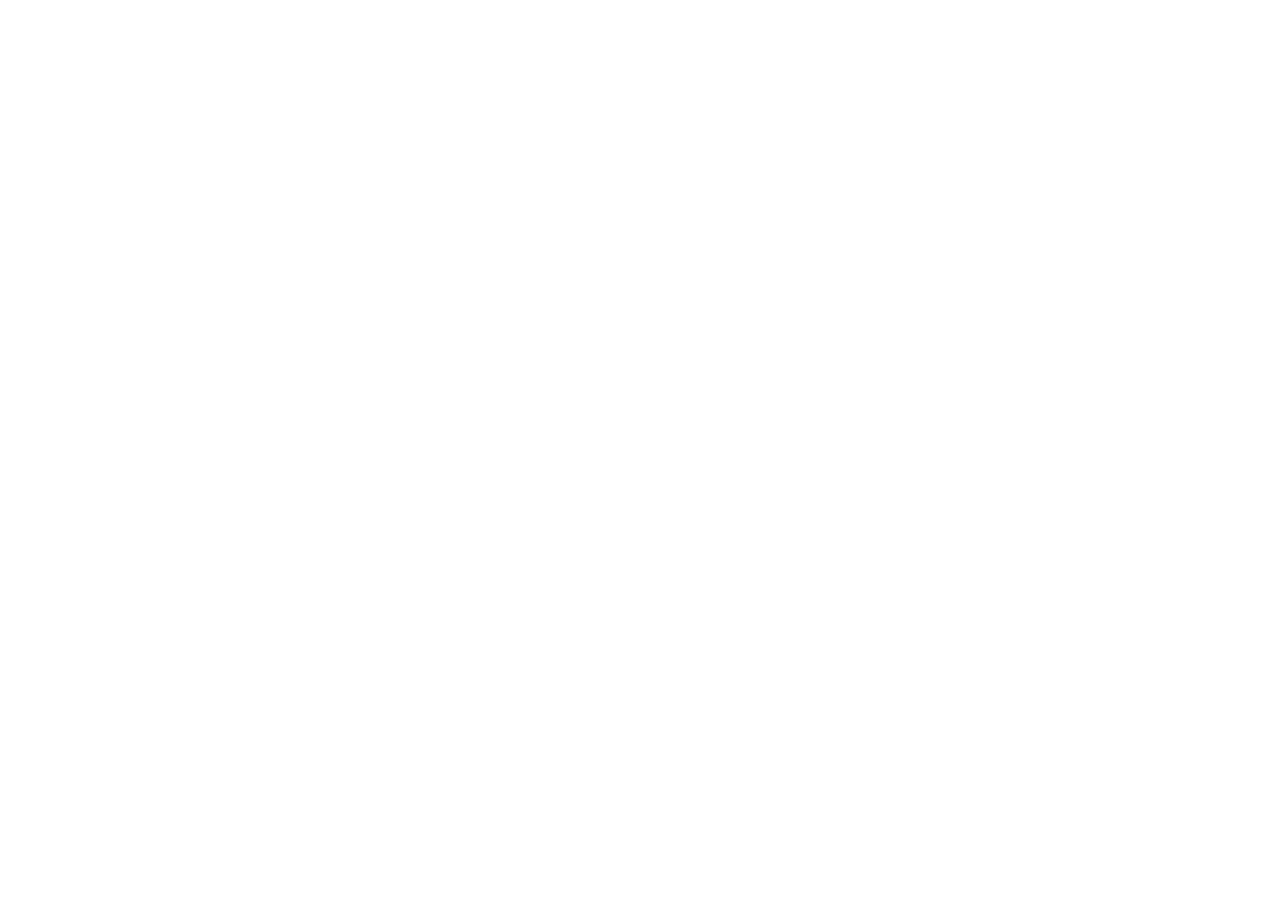
==== index.html @ 451d525f "do auth & show status" ====
<!DOCTYPE html>
<html lang="de-DE">
  <head>
    <title>Bullshit Bingo</title>
    <meta http-equiv="Content-Type" content="text/html; charset=UTF-8">
    <link rel="stylesheet" type="text/css" href="files/style.css">
    <script type="text/javascript" src="files/game.js"></script>
    <script type="text/javascript" src="words.js"></script>
    <script type="text/javascript" src="files/content.js"></script>
  </head>
  <body onload="loadWords();checkauth()">
    <table class="card" id="card0" cellspacing="0">
      <tbody>
        <tr>
          <td title="Klicken um Feld zu markieren." id="cell0"></td>
          <td title="Klicken um Feld zu markieren." id="cell1"></td>
          <td title="Klicken um Feld zu markieren." id="cell2"></td>
          <td title="Klicken um Feld zu markieren." id="cell3"></td>
          <td title="Klicken um Feld zu markieren." id="cell4"></td>
        </tr>
        <tr>
          <td title="Klicken um Feld zu markieren." id="cell5"></td>
          <td title="Klicken um Feld zu markieren." id="cell6"></td>
          <td title="Klicken um Feld zu markieren." id="cell7"></td>
          <td title="Klicken um Feld zu markieren." id="cell8"></td>
          <td title="Klicken um Feld zu markieren." id="cell9"></td>
        </tr>
        <tr>
          <td title="Klicken um Feld zu markieren." id="cell10"></td>
          <td title="Klicken um Feld zu markieren." id="cell11"></td>
          <td class="freecell"><span class="joker">JOKER</span></td>
          <td title="Klicken um Feld zu markieren." id="cell12"></td>
          <td title="Klicken um Feld zu markieren." id="cell13"></td>
        </tr>
        <tr>
          <td title="Klicken um Feld zu markieren." id="cell14"></td>
          <td title="Klicken um Feld zu markieren." id="cell15"></td>
          <td title="Klicken um Feld zu markieren." id="cell16"></td>
          <td title="Klicken um Feld zu markieren." id="cell17"></td>
          <td title="Klicken um Feld zu markieren." id="cell18"></td>
        </tr>
        <tr>
          <td title="Klicken um Feld zu markieren." id="cell19"></td>
          <td title="Klicken um Feld zu markieren." id="cell20"></td>
          <td title="Klicken um Feld zu markieren." id="cell21"></td>
          <td title="Klicken um Feld zu markieren." id="cell22"></td>
          <td title="Klicken um Feld zu markieren." id="cell23"></td>
        </tr>
    </tbody></table>
    <div class="statusinfo"></div>
</body></html>
---- files/style.css ----
body {
    font-family: Inter, Roobert, "Helvetica Neue", Helvetica, Arial, sans-serif;
    margin: 0;
    color: #fff;
    background-color: #000;
    font-size: 20px;
}

table.card tr,
table.win tr {
    height: 20%;
    display: flex;
    flex-direction: row;
    width: 100%;
}

table.card,
table.win {
    display: flex;
    height: 80vh;
    margin: 10vh auto;
    text-align: center;
    width: 80vw;
}

table.win {
    border: 2px solid #95FE30;
}

table.card td,
table.win td {
    align-items: center;
    display: flex;
    font-size: 1.75vw;
    font-weight: bold;
    hyphens: auto;
    justify-content: center;
    overflow: hidden;
    padding: 1rem;
    text-align: center;
    width: 20%;
    border: 1px solid #fff;
}

table.card td:hover,
table.win td:hover {
    background-color: #444;
}

table.card td.clicked,
table.win td.clicked {
    background-color: #333;
    color: #8D42FC;
}

table.card td.clicked:hover,
table.win td.clicked:hover {
    background-color: #666;
}

table.card td.win,
table.win td.win {
    background-color: #95FE30;
    color: #000;
}

table.card td.freecell,
table.win td.freecell {
    background-color: #CCC;
    color: #000;
    font-weight: bold;
}

.joker {
    font-size: 3vw;
    display: block;
}

.statusinfo {
    margin-top: calc(-10vh + 0.5rem);
    margin-right: 10vw;
    float: right;
    font-size: 1.125vw;
    display: none;
}

.statusinfo a {
    text-decoration: none;
    color: unset;
}
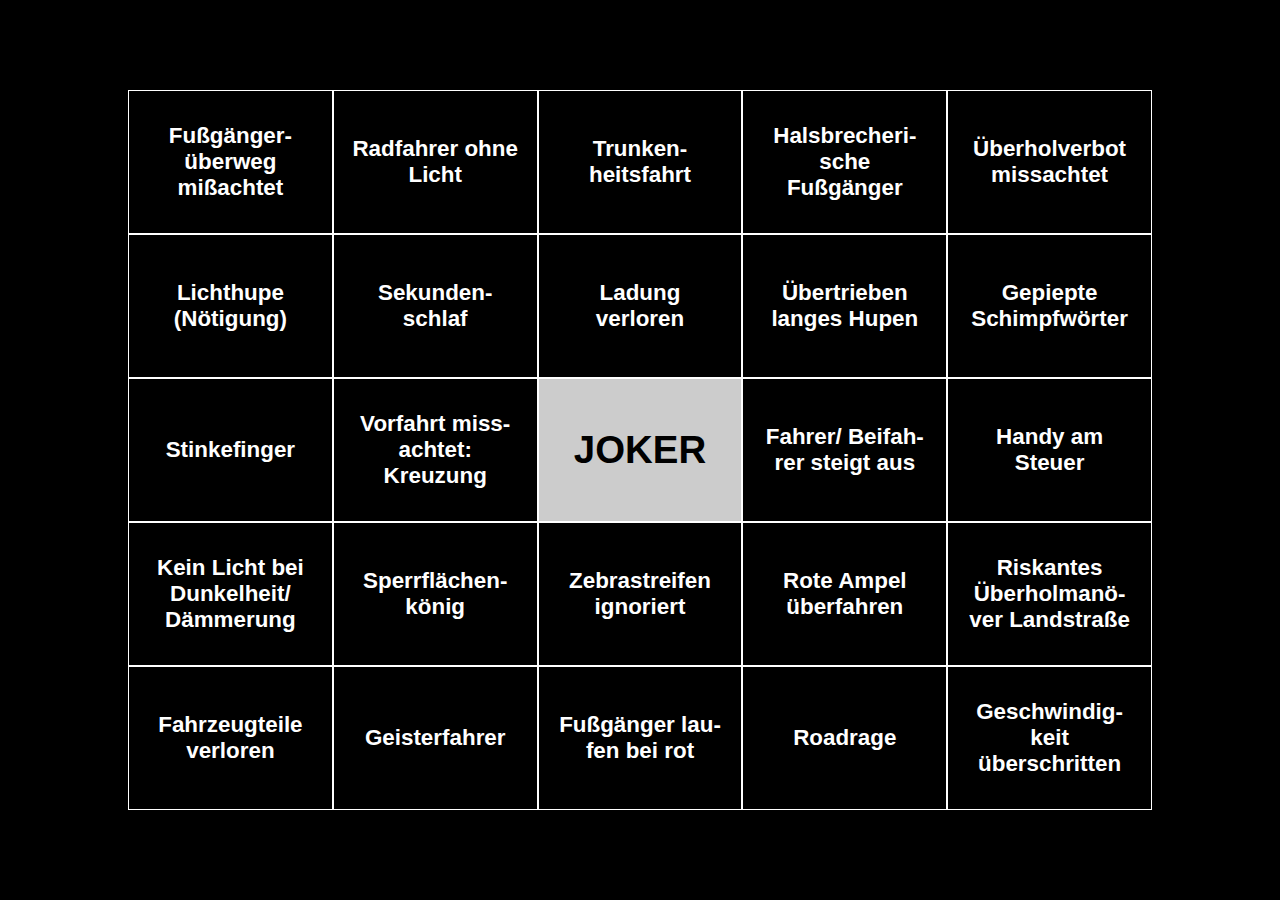
==== commit d8fc3684: "include image on joker-win" ====
--- a/index.html
+++ b/index.html
@@ -8,44 +8,48 @@
     <script type="text/javascript" src="words.js"></script>
     <script type="text/javascript" src="files/content.js"></script>
   </head>
-  <body onload="loadWords();checkauth()">
+  <body onload="loadWords()">
     <table class="card" id="card0" cellspacing="0">
       <tbody>
         <tr>
-          <td title="Klicken um Feld zu markieren." id="cell0"></td>
-          <td title="Klicken um Feld zu markieren." id="cell1"></td>
-          <td title="Klicken um Feld zu markieren." id="cell2"></td>
-          <td title="Klicken um Feld zu markieren." id="cell3"></td>
-          <td title="Klicken um Feld zu markieren." id="cell4"></td>
+          <td id="cell0"></td>
+          <td id="cell1"></td>
+          <td id="cell2"></td>
+          <td id="cell3"></td>
+          <td id="cell4"></td>
         </tr>
         <tr>
-          <td title="Klicken um Feld zu markieren." id="cell5"></td>
-          <td title="Klicken um Feld zu markieren." id="cell6"></td>
-          <td title="Klicken um Feld zu markieren." id="cell7"></td>
-          <td title="Klicken um Feld zu markieren." id="cell8"></td>
-          <td title="Klicken um Feld zu markieren." id="cell9"></td>
+          <td id="cell5"></td>
+          <td id="cell6"></td>
+          <td id="cell7"></td>
+          <td id="cell8"></td>
+          <td id="cell9"></td>
         </tr>
         <tr>
-          <td title="Klicken um Feld zu markieren." id="cell10"></td>
-          <td title="Klicken um Feld zu markieren." id="cell11"></td>
-          <td class="freecell"><span class="joker">JOKER</span></td>
-          <td title="Klicken um Feld zu markieren." id="cell12"></td>
-          <td title="Klicken um Feld zu markieren." id="cell13"></td>
+          <td id="cell10"></td>
+          <td id="cell11"></td>
+          <td class="freecell">
+            <span class="joker">JOKER</span>
+            <a class="joker" href="https://twitch.tv/michaelvonullrichstein/" target="_blank">
+                <img src="files/micha.svg" title="Idee: Michael von Ullrichstein" >
+            </a>
+          </td>
+          <td id="cell12"></td>
+          <td id="cell13"></td>
         </tr>
         <tr>
-          <td title="Klicken um Feld zu markieren." id="cell14"></td>
-          <td title="Klicken um Feld zu markieren." id="cell15"></td>
-          <td title="Klicken um Feld zu markieren." id="cell16"></td>
-          <td title="Klicken um Feld zu markieren." id="cell17"></td>
-          <td title="Klicken um Feld zu markieren." id="cell18"></td>
+          <td id="cell14"></td>
+          <td id="cell15"></td>
+          <td id="cell16"></td>
+          <td id="cell17"></td>
+          <td id="cell18"></td>
         </tr>
         <tr>
-          <td title="Klicken um Feld zu markieren." id="cell19"></td>
-          <td title="Klicken um Feld zu markieren." id="cell20"></td>
-          <td title="Klicken um Feld zu markieren." id="cell21"></td>
-          <td title="Klicken um Feld zu markieren." id="cell22"></td>
-          <td title="Klicken um Feld zu markieren." id="cell23"></td>
+          <td id="cell19"></td>
+          <td id="cell20"></td>
+          <td id="cell21"></td>
+          <td id="cell22"></td>
+          <td id="cell23"></td>
         </tr>
     </tbody></table>
-    <div class="statusinfo"></div>
 </body></html>
--- a/files/style.css
+++ b/files/style.css
@@ -1,5 +1,5 @@
 body {
-    font-family: Inter, Roobert, "Helvetica Neue", Helvetica, Arial, sans-serif;
+    font-family: Helvetica, Arial, sans-serif;
     margin: 0;
     color: #fff;
     background-color: #000;
@@ -23,6 +23,13 @@
     width: 80vw;
 }
 
+.obs table.card,
+.obs table.win {
+    height: 100vh;
+    margin: 0;
+    width: 100vw;
+}
+
 table.win {
     border: 2px solid #95FE30;
 }
@@ -40,6 +47,11 @@
     text-align: center;
     width: 20%;
     border: 1px solid #fff;
+}
+
+.obs table.card td,
+.obs table.win td {
+    font-size: 2.25vw;
 }
 
 table.card td:hover,
@@ -76,15 +88,45 @@
     display: block;
 }
 
-.statusinfo {
-    margin-top: calc(-10vh + 0.5rem);
-    margin-right: 10vw;
-    float: right;
-    font-size: 1.125vw;
+.win span.joker {
     display: none;
 }
 
-.statusinfo a {
-    text-decoration: none;
-    color: unset;
+.joker img {
+    display: none;
 }
+
+.win .joker img {
+    display: block;
+}
+
+.joker img {
+    width: 100%;
+    max-height: 15vh;
+    object-fit: contain;
+    height: auto;
+}
+
+#card0 td.clicked,
+#card0 td.win {
+    cursor: context-menu;
+}
+
+#card0 td:not(.win):not(.clicked) {
+    cursor: crosshair;
+}
+
+@media only screen and (max-width: 575px) {
+
+    table.card,
+    table.win {
+        height: 100vh;
+        margin: 0;
+        width: 100vw;
+    }
+
+    table.card td,
+    table.win td {
+        font-size: 2.25vw;
+    }
+}
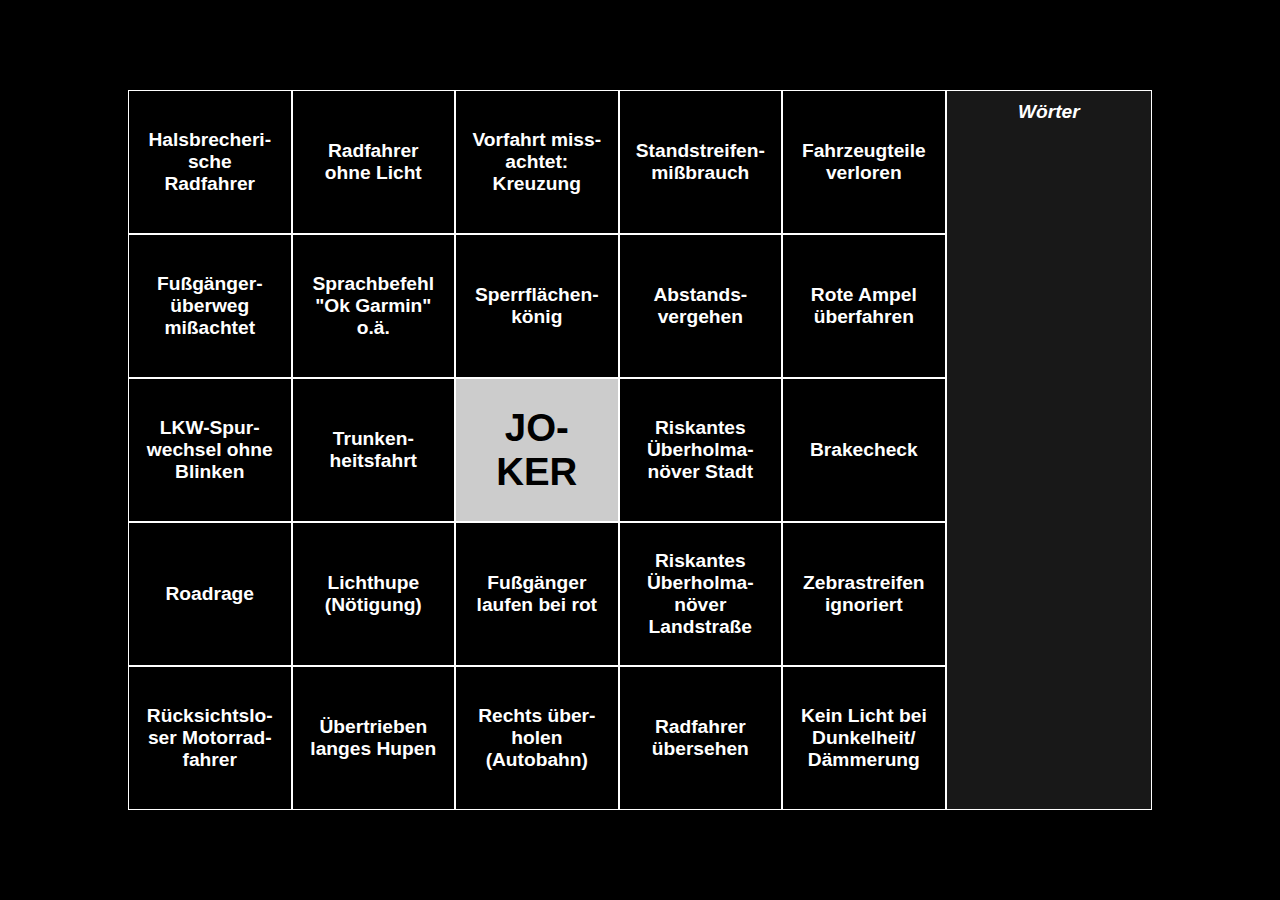
==== commit cf00421d: "add code-output-box, css therefore, reduce image for its space" ====
--- a/index.html
+++ b/index.html
@@ -1,55 +1,67 @@
 <!DOCTYPE html>
 <html lang="de-DE">
-  <head>
+<head>
     <title>Bullshit Bingo</title>
     <meta http-equiv="Content-Type" content="text/html; charset=UTF-8">
     <link rel="stylesheet" type="text/css" href="files/style.css">
+    <script type="text/javascript" src="files/lz-string.min.js"></script>
     <script type="text/javascript" src="files/game.js"></script>
     <script type="text/javascript" src="words.js"></script>
     <script type="text/javascript" src="files/content.js"></script>
-  </head>
-  <body onload="loadWords()">
-    <table class="card" id="card0" cellspacing="0">
-      <tbody>
-        <tr>
-          <td id="cell0"></td>
-          <td id="cell1"></td>
-          <td id="cell2"></td>
-          <td id="cell3"></td>
-          <td id="cell4"></td>
-        </tr>
-        <tr>
-          <td id="cell5"></td>
-          <td id="cell6"></td>
-          <td id="cell7"></td>
-          <td id="cell8"></td>
-          <td id="cell9"></td>
-        </tr>
-        <tr>
-          <td id="cell10"></td>
-          <td id="cell11"></td>
-          <td class="freecell">
-            <span class="joker">JOKER</span>
-            <a class="joker" href="https://twitch.tv/michaelvonullrichstein/" target="_blank">
-                <img src="files/micha.svg" title="Idee: Michael von Ullrichstein" >
-            </a>
-          </td>
-          <td id="cell12"></td>
-          <td id="cell13"></td>
-        </tr>
-        <tr>
-          <td id="cell14"></td>
-          <td id="cell15"></td>
-          <td id="cell16"></td>
-          <td id="cell17"></td>
-          <td id="cell18"></td>
-        </tr>
-        <tr>
-          <td id="cell19"></td>
-          <td id="cell20"></td>
-          <td id="cell21"></td>
-          <td id="cell22"></td>
-          <td id="cell23"></td>
-        </tr>
-    </tbody></table>
-</body></html>
+</head>
+<body onload="loadWords()">
+    <div class="flexparent">
+        <div class="flexcol-80">
+            <table class="card" id="card0" cellspacing="0">
+                <tbody>
+                <tr>
+                    <td id="cell0"></td>
+                    <td id="cell1"></td>
+                    <td id="cell2"></td>
+                    <td id="cell3"></td>
+                    <td id="cell4"></td>
+                </tr>
+                <tr>
+                    <td id="cell5"></td>
+                    <td id="cell6"></td>
+                    <td id="cell7"></td>
+                    <td id="cell8"></td>
+                    <td id="cell9"></td>
+                </tr>
+                <tr>
+                    <td id="cell10"></td>
+                    <td id="cell11"></td>
+                    <td class="freecell">
+                        <span class="joker">JOKER</span>
+                        <a class="joker" href="https://twitch.tv/michaelvonullrichstein/" target="_blank">
+                            <img src="files/micha.svg" title="Idee: Michael von Ullrichstein">
+                            <span id="code"></span>
+                        </a>
+                    </td>
+                    <td id="cell12"></td>
+                    <td id="cell13"></td>
+                </tr>
+                <tr>
+                    <td id="cell14"></td>
+                    <td id="cell15"></td>
+                    <td id="cell16"></td>
+                    <td id="cell17"></td>
+                    <td id="cell18"></td>
+                </tr>
+                <tr>
+                    <td id="cell19"></td>
+                    <td id="cell20"></td>
+                    <td id="cell21"></td>
+                    <td id="cell22"></td>
+                    <td id="cell23"></td>
+                </tr>
+                </tbody>
+            </table>
+        </div>
+        <div class="flexcol-20 wordlist">
+            <h2>Wörter</h2>
+            <ul id="wordlist"></ul>
+        </div>
+    </div>
+</body>
+</html>
--- a/files/style.css
+++ b/files/style.css
@@ -18,9 +18,7 @@
 table.win {
     display: flex;
     height: 80vh;
-    margin: 10vh auto;
     text-align: center;
-    width: 80vw;
 }
 
 .obs table.card,
@@ -31,14 +29,14 @@
 }
 
 table.win {
-    border: 2px solid #95FE30;
+    border: 1px solid #95FE30 !important;
 }
 
 table.card td,
 table.win td {
     align-items: center;
     display: flex;
-    font-size: 1.75vw;
+    font-size: 1.5vw;
     font-weight: bold;
     hyphens: auto;
     justify-content: center;
@@ -86,6 +84,7 @@
 .joker {
     font-size: 3vw;
     display: block;
+    text-decoration: none;
 }
 
 .win span.joker {
@@ -94,17 +93,32 @@
 
 .joker img {
     display: none;
-}
-
-.win .joker img {
-    display: block;
-}
-
-.joker img {
-    width: 100%;
+    width: 50%;
     max-height: 15vh;
     object-fit: contain;
     height: auto;
+    margin: 0 25%;
+}
+
+.win .joker img {
+    display: block;
+}
+
+.joker #code {
+	display: none;
+	color: #000;
+	font-size: 12px;
+	margin-top: 12px;
+	text-decoration: none;
+	background-color: #fff;
+	border: 1px dotted #000;
+	font-weight: normal;
+	padding: 3px 0 0;
+	font-family: 'Courier New', monospace;
+}
+
+.win .joker #code {
+    display: block;
 }
 
 #card0 td.clicked,
@@ -114,6 +128,77 @@
 
 #card0 td:not(.win):not(.clicked) {
     cursor: crosshair;
+}
+
+.flexparent {
+    margin: 10vh auto;
+    width: 80vw;
+    display: flex;
+}
+
+.obs .flexparent {
+    margin: 0;
+    width: 100vw;
+    display: flex;
+}
+
+.flexcol-80 {
+    flex: 80%;
+}
+
+.obs .flexcol-80 {
+    flex: 100%;
+}
+
+.flexcol-20 {
+    flex: 20%;
+}
+
+.obs .flexcol-20 {
+    display: none;
+}
+
+#wordlist {
+    padding: 0 .75vw;
+    margin: 0;
+}
+
+.wordlist h2 {
+    font-size: 1.5vw;
+    text-align: center;
+    padding: 0;
+    margin: 10px 0;
+    font-style: italic;
+}
+
+div.wordlist {
+    border: 1px solid #fff;
+    border-collapse: collapse;
+    background-color: #181818;
+    height: calc(80vh - 2px);
+    overflow: scroll;
+}
+
+.obs div.wordlist {
+    display: none;
+}
+
+#wordlist li {
+    font-size: 1vw;
+    list-style: none;
+    border-bottom: 1px dotted #fff;
+    display: block;
+    width: 100%;
+    margin: 7px 0;
+    cursor: pointer;
+}
+
+#wordlist li:hover {
+    color: #8D42FC;
+}
+
+li.clicked {
+    color: #95FE30;
 }
 
 @media only screen and (max-width: 575px) {
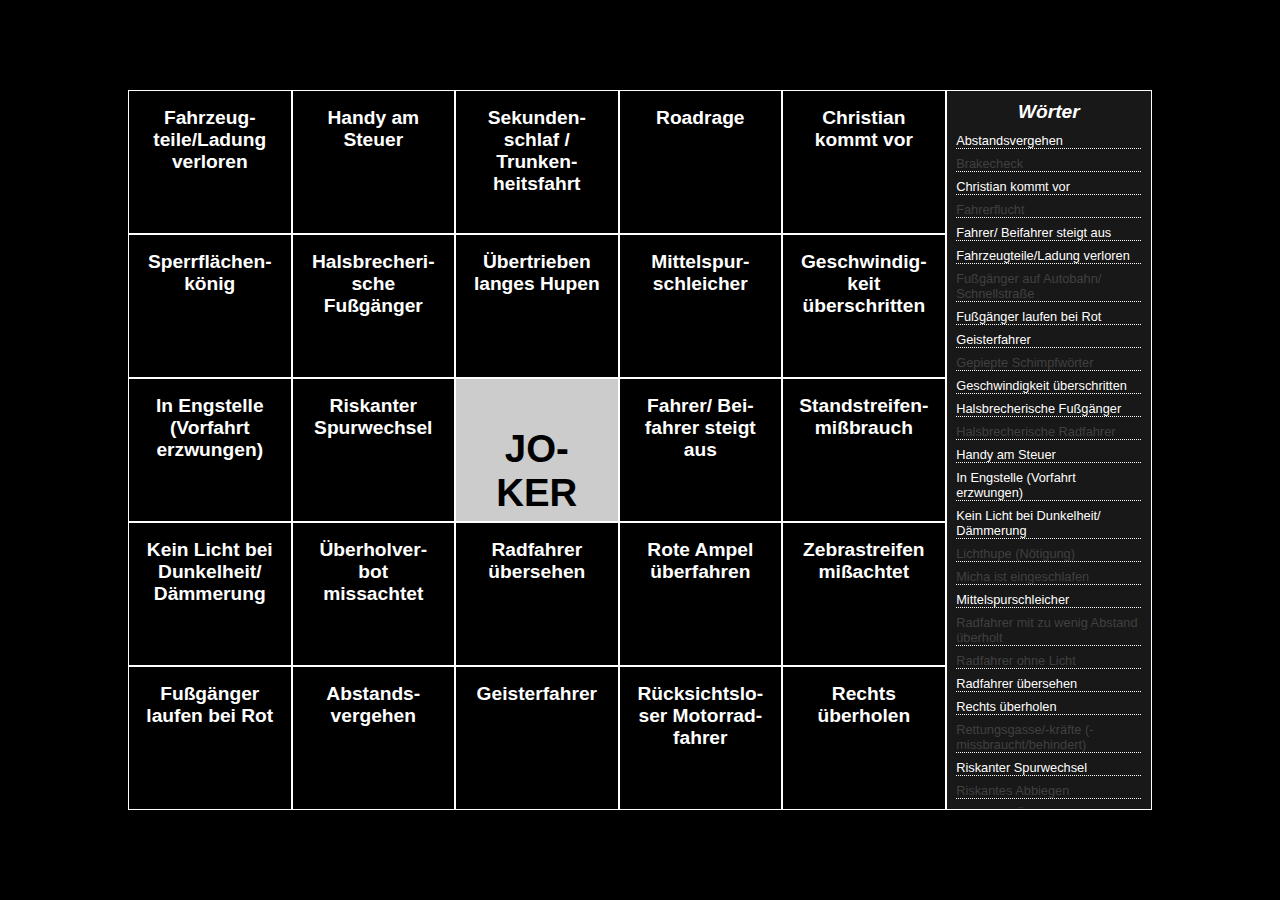
==== commit f33f1532: ""type" attribute is unnecessary for java-script resources" ====
--- a/index.html
+++ b/index.html
@@ -3,11 +3,18 @@
 <head>
     <title>Bullshit Bingo</title>
     <meta http-equiv="Content-Type" content="text/html; charset=UTF-8">
+    <link rel="apple-touch-icon" sizes="180x180" href="files/icons/apple-touch-icon.png">
+    <link rel="icon" type="image/png" sizes="32x32" href="files/icons/favicon-32x32.png">
+    <link rel="icon" type="image/png" sizes="16x16" href="files/icons/favicon-16x16.png">
+    <link rel="manifest" href="files/icons/site.webmanifest">
+    <meta name="msapplication-TileColor" content="#95fe30">
+    <meta name="theme-color" content="#000000">
     <link rel="stylesheet" type="text/css" href="files/style.css">
-    <script type="text/javascript" src="files/lz-string.min.js"></script>
-    <script type="text/javascript" src="files/game.js"></script>
-    <script type="text/javascript" src="words.js"></script>
-    <script type="text/javascript" src="files/content.js"></script>
+    <script src="files/seedrandom.js"></script>
+    <script src="files/lz-string.min.js"></script>
+    <script src="files/game.js"></script>
+    <script src="words.js"></script>
+    <script src="files/content.js"></script>
 </head>
 <body onload="loadWords()">
     <div class="flexparent">
--- a/files/style.css
+++ b/files/style.css
@@ -1,16 +1,16 @@
 body {
+    background-color: #000;
+    color: #fff;
     font-family: Helvetica, Arial, sans-serif;
-    margin: 0;
-    color: #fff;
-    background-color: #000;
     font-size: 20px;
+    margin: 0;
 }
 
 table.card tr,
 table.win tr {
+    display: flex;
+    flex-direction: row;
     height: 20%;
-    display: flex;
-    flex-direction: row;
     width: 100%;
 }
 
@@ -29,22 +29,21 @@
 }
 
 table.win {
-    border: 1px solid #95FE30 !important;
+    border: 1px solid #95fe30 !important;
 }
 
 table.card td,
 table.win td {
-    align-items: center;
-    display: flex;
-    font-size: 1.5vw;
-    font-weight: bold;
+    border: 1px solid #fff;
+    display: flex;
+    font-size: 1.5vw;
+    font-weight: 700;
     hyphens: auto;
     justify-content: center;
     overflow: hidden;
     padding: 1rem;
     text-align: center;
     width: 20%;
-    border: 1px solid #fff;
 }
 
 .obs table.card td,
@@ -60,7 +59,7 @@
 table.card td.clicked,
 table.win td.clicked {
     background-color: #333;
-    color: #8D42FC;
+    color: #8d42fc;
 }
 
 table.card td.clicked:hover,
@@ -70,55 +69,47 @@
 
 table.card td.win,
 table.win td.win {
-    background-color: #95FE30;
+    background-color: #95fe30;
     color: #000;
 }
 
 table.card td.freecell,
 table.win td.freecell {
-    background-color: #CCC;
+    background-color: #ccc;
     color: #000;
-    font-weight: bold;
+    font-weight: 700;
 }
 
 .joker {
+    display: block;
     font-size: 3vw;
-    display: block;
     text-decoration: none;
 }
 
-.win span.joker {
-    display: none;
+span.joker {
+    margin-top: 3.5vh;
 }
 
 .joker img {
     display: none;
-    width: 50%;
+    height: auto;
+    margin: 0 25%;
     max-height: 15vh;
     object-fit: contain;
-    height: auto;
-    margin: 0 25%;
-}
-
-.win .joker img {
-    display: block;
+    width: 50%;
 }
 
 .joker #code {
-	display: none;
-	color: #000;
-	font-size: 12px;
-	margin-top: 12px;
-	text-decoration: none;
-	background-color: #fff;
-	border: 1px dotted #000;
-	font-weight: normal;
-	padding: 3px 0 0;
-	font-family: 'Courier New', monospace;
-}
-
-.win .joker #code {
-    display: block;
+    background-color: #fff;
+    border: 1px dotted #000;
+    color: #000;
+    display: none;
+    font-family: "Courier New", monospace;
+    font-size: 1.5vw;
+    font-weight: 400;
+    margin-top: 12px;
+    padding: 3px 0 0;
+    text-decoration: none;
 }
 
 #card0 td.clicked,
@@ -131,9 +122,9 @@
 }
 
 .flexparent {
+    display: flex;
     margin: 10vh auto;
     width: 80vw;
-    display: flex;
 }
 
 .obs .flexparent {
@@ -154,55 +145,68 @@
     flex: 20%;
 }
 
-.obs .flexcol-20 {
-    display: none;
-}
-
 #wordlist {
-    padding: 0 .75vw;
-    margin: 0;
+    margin: 0;
+    padding: 0 0.75vw;
 }
 
 .wordlist h2 {
     font-size: 1.5vw;
+    font-style: italic;
+    margin: 10px 0;
+    padding: 0;
     text-align: center;
-    padding: 0;
-    margin: 10px 0;
-    font-style: italic;
-}
-
+}
+
+.wordlist h2 {
+    font-size: 1.5vw;
+}
 div.wordlist {
+    background-color: #181818;
     border: 1px solid #fff;
     border-collapse: collapse;
-    background-color: #181818;
     height: calc(80vh - 2px);
-    overflow: scroll;
-}
-
+    overflow-y: scroll;
+}
+
+#wordlist li {
+    border-bottom: 1px dotted #fff;
+    display: block;
+    font-size: 1vw;
+    list-style: none;
+    margin: 7px 0;
+    width: 100%;
+}
+
+#wordlist li {
+    cursor: pointer;
+}
+#wordlist li:hover {
+    color: #8d42fc;
+}
+
+li.clicked {
+    color: #95fe30;
+}
+
+#wordlist li[disabled="true"],
+#wordlist li[disabled="true"]:hover {
+    color: #404040;
+    cursor: not-allowed;
+}
+
+.win span.joker,
+.obs .flexcol-20,
 .obs div.wordlist {
     display: none;
 }
 
-#wordlist li {
-    font-size: 1vw;
-    list-style: none;
-    border-bottom: 1px dotted #fff;
+.win .joker img,
+.win .joker #code {
     display: block;
-    width: 100%;
-    margin: 7px 0;
-    cursor: pointer;
-}
-
-#wordlist li:hover {
-    color: #8D42FC;
-}
-
-li.clicked {
-    color: #95FE30;
 }
 
 @media only screen and (max-width: 575px) {
-
     table.card,
     table.win {
         height: 100vh;
@@ -212,6 +216,77 @@
 
     table.card td,
     table.win td {
-        font-size: 2.25vw;
-    }
-}
+        font-size: 3.5vmin;
+    }
+
+    .flexparent {
+        margin: 0 auto;
+        width: 100vw;
+        display: flex;
+    }
+
+    .flexcol-80 {
+        flex: 100%;
+    }
+
+    .flexcol-20 {
+        display: none;
+    }
+}
+
+@media only screen and (-webkit-min-device-pixel-ratio: 1.6) and (max-width: 980px) {
+    table.card,
+    table.win {
+        height: 97vh;
+        margin: 1vh 0;
+        width: 96vw;
+    }
+
+    table.card td,
+    table.win td {
+        font-size: 2vh;
+    }
+
+    .flexparent {
+        margin: 0 auto;
+        width: 96vw;
+        display: flex;
+    }
+
+    .flexcol-80 {
+        flex: 100%;
+    }
+
+    .flexcol-20 {
+        display: none;
+    }
+
+    a.joker {
+        margin-top: 4.5vh;
+    }
+
+    .joker #code {
+        font-size: 3vw;
+    }
+}
+
+@media only screen and (-webkit-min-device-pixel-ratio: 1.6) and (max-width: 980px) and (orientation: landscape) {
+    .flexparent {
+        display: flex;
+        margin: 0 auto;
+        width: 97vw;
+    }
+
+    a.joker {
+        margin-top: 0;
+    }
+
+    .joker #code {
+        font-size: 2vw;
+    }
+
+    table.card td,
+    table.win td {
+        font-size: 3.5vmin;
+    }
+}
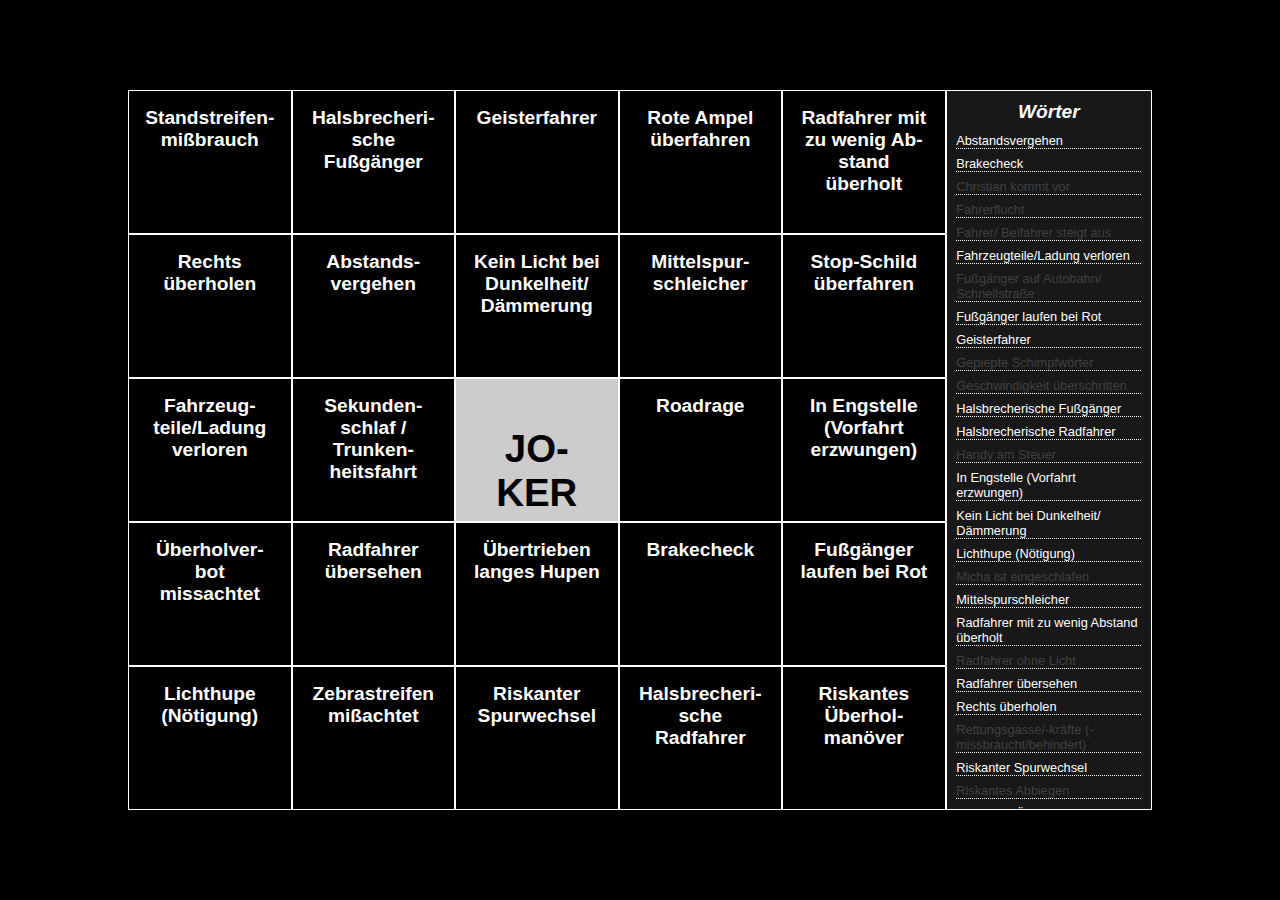
==== commit 9917f117: "fix missing required "alt" attribute" ====
--- a/index.html
+++ b/index.html
@@ -41,7 +41,7 @@
                     <td class="freecell">
                         <span class="joker">JOKER</span>
                         <a class="joker" href="https://twitch.tv/michaelvonullrichstein/" target="_blank">
-                            <img src="files/micha.svg" title="Idee: Michael von Ullrichstein">
+                            <img src="files/micha.svg" title="Idee: Michael von Ullrichstein" alt="Joker">
                             <span id="code"></span>
                         </a>
                     </td>
